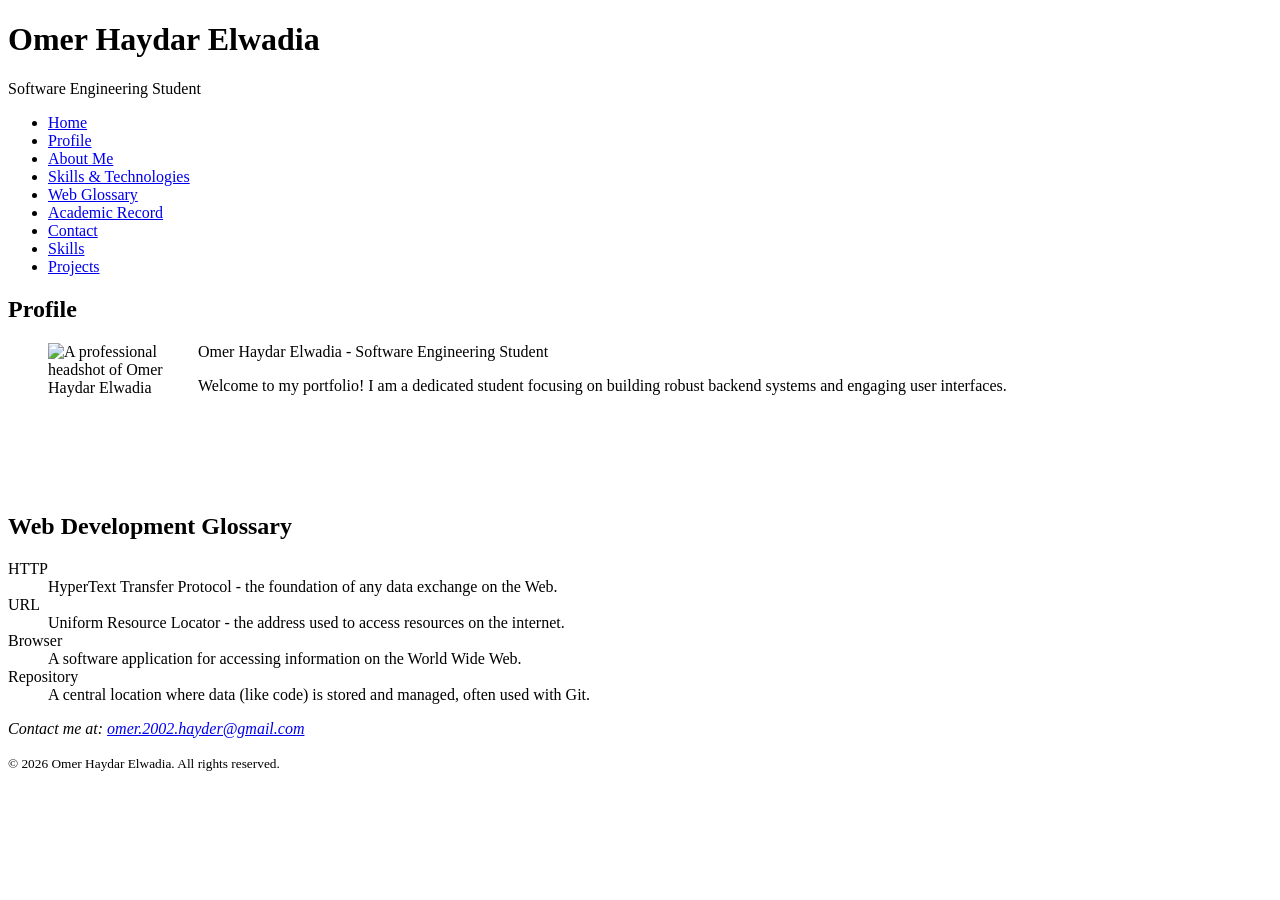
==== Lab Exercise 1 - HTML/index.html @ 0cfec113 "task 6 and final edits" ====
<!DOCTYPE html>
<html lang="en">
    <head>
        <meta charset="UTF-8"> 
        <meta name="description" content="this is Omer's Portfolio">
        <title> Omer's Portfolio </title>
    </head>

    <body>
        <header>
            <h1>Omer Haydar Elwadia</h1>
            <p>Software Engineering Student</p>
        </header>

        <nav>
            <ul>
                <li><a href="index.html">Home</a></li>
                <li><a href="#profile">Profile</a></li>
                <li><a href="about.html">About Me</a></li>
                <li><a href="skills.html">Skills & Technologies</a></li>
                <li><a href="#glossary">Web Glossary</a></li>
                <li><a href="academic.html">Academic Record</a></li>
                <li><a href="contact.html">Contact</a></li>
                <li><a href="skills.html">Skills</a></li>
                <li><a href="projects.html">Projects</a></li>
            </ul>
        </nav>

        <main>

            <section id="profile">
                <h2>Profile</h2>
                <figure>
                    <img src="https://placehold.co/150x150" 
                        alt="A professional headshot of Omer Haydar Elwadia" 
                        width="150" 
                        height="150" 
                        align="left" 
                        title="Omer's Profile Picture">
                    <figcaption>Omer Haydar Elwadia - Software Engineering Student</figcaption>
                </figure>
                
                <p>
                    Welcome to my portfolio! I am a dedicated student focusing on building 
                    robust backend systems and engaging user interfaces.
                </p>
                <br clear="all"> 
            </section>

            <section id="glossary">
                <h2>Web Development Glossary</h2>
                <dl>
                    <dt>HTTP</dt>
                    <dd>HyperText Transfer Protocol - the foundation of any data exchange on the Web.</dd>
                    
                    <dt>URL</dt>
                    <dd>Uniform Resource Locator - the address used to access resources on the internet.</dd>
                    
                    <dt>Browser</dt>
                    <dd>A software application for accessing information on the World Wide Web.</dd>
                    
                    <dt>Repository</dt>
                    <dd>A central location where data (like code) is stored and managed, often used with Git.</dd>
                </dl>
            </section>

        </main>

        <footer>
            <address>
                Contact me at: <a href="mailto:omer.2002.hayder@gmail.com">omer.2002.hayder@gmail.com</a>
            </address>
            <p><small>&copy; 2026 Omer Haydar Elwadia. All rights reserved.</small></p>
        </footer>
    </body>
    
</html>
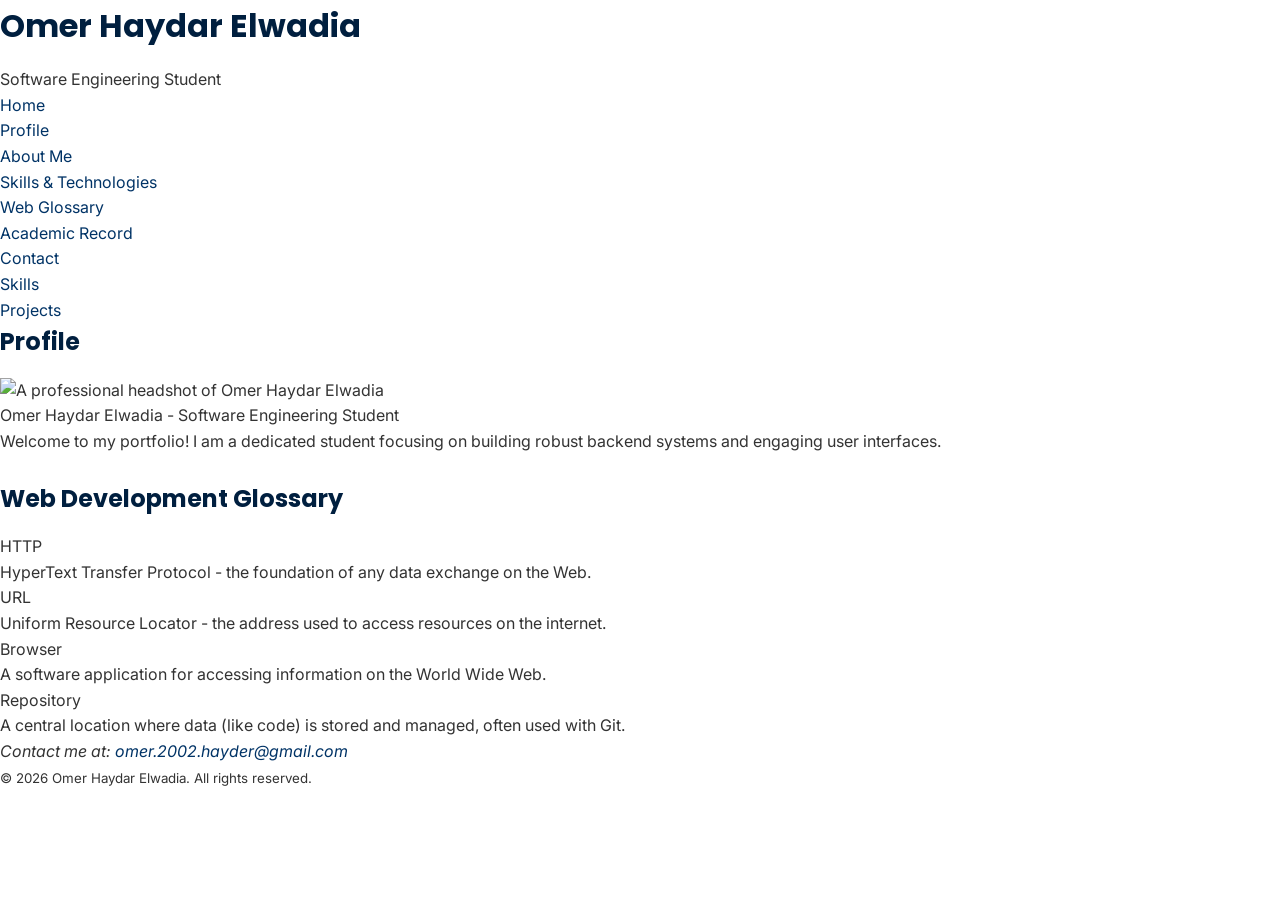
==== commit c645ecb5: "lab2 task1: external css file" ====
--- a/Lab Exercise 1 - HTML/index.html
+++ b/Lab Exercise 1 - HTML/index.html
@@ -4,6 +4,7 @@
         <meta charset="UTF-8"> 
         <meta name="description" content="this is Omer's Portfolio">
         <title> Omer's Portfolio </title>
+        <link rel="stylesheet" href="style.css">
     </head>
 
     <body>
@@ -35,7 +36,6 @@
                         alt="A professional headshot of Omer Haydar Elwadia" 
                         width="150" 
                         height="150" 
-                        align="left" 
                         title="Omer's Profile Picture">
                     <figcaption>Omer Haydar Elwadia - Software Engineering Student</figcaption>
                 </figure>
--- a/Lab Exercise 1 - HTML/style.css
+++ b/Lab Exercise 1 - HTML/style.css
@@ -0,0 +1,57 @@
+/* 1. Import Google Font */
+@import url('https://fonts.googleapis.com/css2?family=Inter:wght@400;600&family=Poppins:wght@700&display=swap');
+
+/* 2. Design Token System (The Single Source of Truth) */
+:root {
+    /* Primary & Accent Colors */
+    --color-primary: #001f3f;    /* Navy */
+    --color-secondary: #003366;  /* Lighter Navy */
+    --color-accent-1: #ffcc00;   /* Gold */
+    --color-accent-2: #ff4136;   /* Soft Red */
+
+    /* Neutral Greys */
+    --color-grey-light: #f4f4f4;
+    --color-grey-med: #888888;
+    --color-grey-dark: #333333;
+
+    /* Font Families */
+    --font-heading: 'Poppins', sans-serif;
+    --font-body: 'Inter', sans-serif;
+
+    /* Spacing Values (Using rem for accessibility) */
+    --space-sm: 0.8rem;  /* 8px */
+    --space-md: 1.6rem;  /* 16px */
+    --space-lg: 3.2rem;  /* 32px */
+}
+
+/* 3. CSS Reset Block */
+* {
+    box-sizing: border-box; /* Includes padding/border in element's total width/height */
+    margin: 0;
+    padding: 0;
+}
+
+html {
+    /* Set base font-size to 62.5% so 1rem = 10px exactly */
+    font-size: 62.5%; 
+}
+
+body {
+    font-family: var(--font-body);
+    font-size: 1.6rem; /* Becomes 16px */
+    line-height: 1.6;
+    color: var(--color-grey-dark);
+    background-color: white;
+}
+
+/* 4. Initial Application of Variables */
+h1, h2, h3 {
+    font-family: var(--font-heading);
+    color: var(--color-primary);
+    margin-bottom: var(--space-md);
+}
+
+a {
+    color: var(--color-secondary);
+    text-decoration: none;
+}
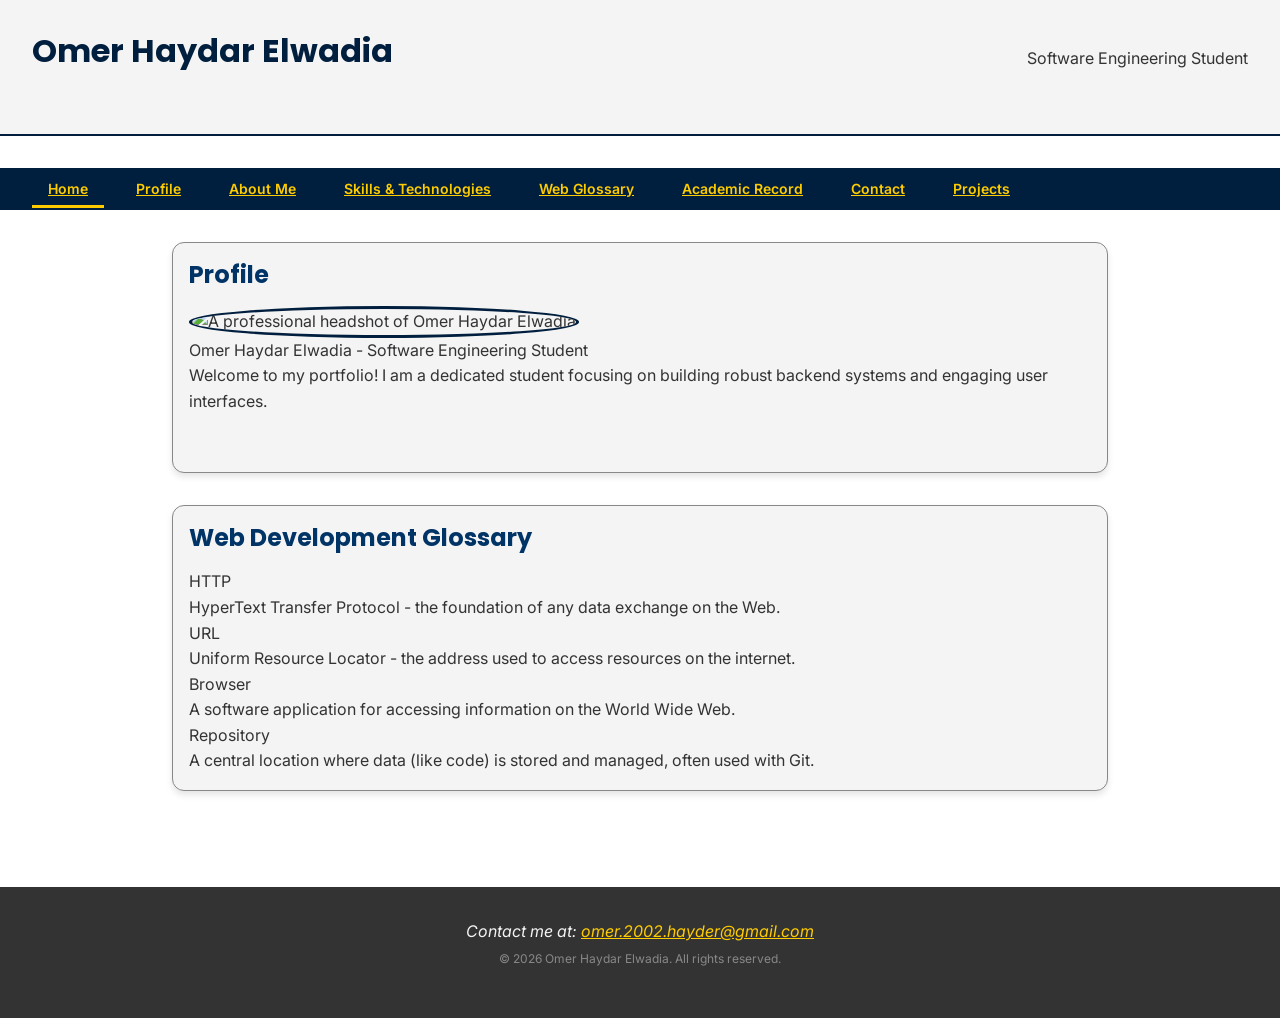
==== commit 6f672f09: "task3 and correct some errors" ====
--- a/Lab Exercise 1 - HTML/index.html
+++ b/Lab Exercise 1 - HTML/index.html
@@ -15,14 +15,13 @@
 
         <nav>
             <ul>
-                <li><a href="index.html">Home</a></li>
+                <li><a href="index.html" class="active">Home</a></li>
                 <li><a href="#profile">Profile</a></li>
-                <li><a href="about.html">About Me</a></li>
+                <li><a href="about.html" >About Me</a></li>
                 <li><a href="skills.html">Skills & Technologies</a></li>
                 <li><a href="#glossary">Web Glossary</a></li>
                 <li><a href="academic.html">Academic Record</a></li>
                 <li><a href="contact.html">Contact</a></li>
-                <li><a href="skills.html">Skills</a></li>
                 <li><a href="projects.html">Projects</a></li>
             </ul>
         </nav>
--- a/Lab Exercise 1 - HTML/style.css
+++ b/Lab Exercise 1 - HTML/style.css
@@ -1,50 +1,41 @@
-/* 1. Import Google Font */
 @import url('https://fonts.googleapis.com/css2?family=Inter:wght@400;600&family=Poppins:wght@700&display=swap');
 
-/* 2. Design Token System (The Single Source of Truth) */
 :root {
-    /* Primary & Accent Colors */
     --color-primary: #001f3f;    /* Navy */
     --color-secondary: #003366;  /* Lighter Navy */
     --color-accent-1: #ffcc00;   /* Gold */
     --color-accent-2: #ff4136;   /* Soft Red */
 
-    /* Neutral Greys */
     --color-grey-light: #f4f4f4;
     --color-grey-med: #888888;
     --color-grey-dark: #333333;
 
-    /* Font Families */
     --font-heading: 'Poppins', sans-serif;
     --font-body: 'Inter', sans-serif;
 
-    /* Spacing Values (Using rem for accessibility) */
     --space-sm: 0.8rem;  /* 8px */
     --space-md: 1.6rem;  /* 16px */
     --space-lg: 3.2rem;  /* 32px */
 }
 
-/* 3. CSS Reset Block */
 * {
-    box-sizing: border-box; /* Includes padding/border in element's total width/height */
+    box-sizing: border-box; 
     margin: 0;
     padding: 0;
 }
 
 html {
-    /* Set base font-size to 62.5% so 1rem = 10px exactly */
     font-size: 62.5%; 
 }
 
 body {
     font-family: var(--font-body);
-    font-size: 1.6rem; /* Becomes 16px */
+    font-size: 1.6rem; 
     line-height: 1.6;
     color: var(--color-grey-dark);
     background-color: white;
 }
 
-/* 4. Initial Application of Variables */
 h1, h2, h3 {
     font-family: var(--font-heading);
     color: var(--color-primary);
@@ -54,4 +45,155 @@
 a {
     color: var(--color-secondary);
     text-decoration: none;
+}
+
+h1 { font-size: 3.2rem; line-height: 1.2; color: var(--color-primary); margin-bottom: var(--space-lg); }
+h2 { font-size: 2.4rem; line-height: 1.3; color: var(--color-secondary); margin-bottom: var(--space-md); }
+h3 { font-size: 2.0rem; line-height: 1.4; color: var(--color-grey-dark); margin-bottom: var(--space-sm); }
+h4 { font-size: 1.8rem; line-height: 1.4; color: var(--color-grey-med); }
+p { font-size: 1.6rem; line-height: 1.6; color: var(--color-grey-dark); margin-bottom: var(--space-md); }
+small { font-size: 1.2rem; color: var(--color-grey-med); }
+blockquote { font-size: 1.8rem; border-left: 5px solid var(--color-accent-1); padding: var(--space-md); font-style: italic; background-color: var(--color-grey-light); }
+code { font-family: monospace; background-color: var(--color-grey-light); padding: 0.2rem 0.5rem; border-radius: 4px; }
+caption { font-size: 1.4rem; font-weight: bold; margin-bottom: var(--space-sm); color: var(--color-primary); }
+
+header {
+    background-color: var(--color-primary);
+    color: white;
+    padding: var(--space-lg);
+    text-align: center;
+    border-bottom: 4px solid var(--color-accent-1);
+    margin-bottom: var(--space-lg);
+}
+
+nav {
+    background-color: var(--color-secondary);
+    padding: var(--space-md);
+    border-radius: 8px;
+    margin: var(--space-md);
+}
+
+main {
+    background-color: white;
+    padding: var(--space-lg);
+    margin: 0 auto;
+    max-width: 1000px;
+}
+
+section {
+    background-color: var(--color-grey-light);
+    border: 1px solid var(--color-grey-med);
+    padding: var(--space-md);
+    margin-bottom: var(--space-lg);
+    border-radius: 12px;
+    box-shadow: 0 4px 6px rgba(0,0,0,0.1);
+}
+
+footer {
+    background-color: var(--color-grey-dark);
+    color: var(--color-grey-light);
+    padding: var(--space-lg);
+    margin-top: var(--space-lg);
+    text-align: center;
+}
+
+a:link { color: var(--color-accent-1); text-decoration: underline; }
+a:visited { color: var(--color-grey-med); }
+a:hover { color: white; background-color: var(--color-accent-2); border-radius: 4px; padding: 2px 5px; }
+a:active { color: var(--color-accent-2); background-color: transparent; }
+a:focus { outline: none; box-shadow: 0 0 0 3px var(--color-accent-1); border-radius: 4px; }
+
+button, .nav-link {
+    border-radius: 20px;
+    padding: var(--space-sm) var(--space-md);
+}
+
+table {
+    width: 100%;
+    border-collapse: collapse; 
+    margin: var(--space-lg) 0;
+}
+
+th, td {
+    border: 1px solid var(--color-grey-med);
+    padding: var(--space-md);
+    text-align: left;
+}
+
+th {
+    background-color: var(--color-grey-light);
+    color: var(--color-primary);
+}
+
+header {
+    display: flex;
+    flex-direction: row;
+    justify-content: space-between;
+    align-items: center;
+    gap: var(--space-lg);
+    padding: var(--space-lg);
+    background-color: var(--color-grey-light);
+    border-bottom: 2px solid var(--color-primary);
+}
+
+header section {
+    flex: 1;
+    background: none;
+    border: none;
+    box-shadow: none;
+    padding: 0;
+    margin: 0;
+}
+
+header figure {
+    flex: 0 0 150px;
+}
+
+nav {
+    display: flex;
+    justify-content: space-between;
+    align-items: center;
+    position: sticky;
+    top: 0;
+    z-index: 1000;
+    background-color: var(--color-primary);
+    padding: var(--space-sm) var(--space-lg);
+    margin: 0;
+    border-radius: 0;
+}
+
+nav ul {
+    list-style: none;
+    display: flex;
+    flex-wrap: wrap;
+    gap: var(--space-md);
+}
+
+nav a {
+    color: white;
+    font-size: 1.4rem;
+    font-weight: 600;
+    padding: var(--space-sm) var(--space-md);
+    border-bottom: 3px solid transparent;
+    transition: color 0.2s, background-color 0.2s, boarder-color 02.s;
+    white-space: nowrap;
+}
+
+nav a:hover {
+    background-color: var(--color-secondary);
+    color: var(--color-accent-1);
+    border-bottom-color: var(--color-accent-1); 
+    border-radius: 4px 4px 0 0;
+}
+
+nav a.active {
+    border-bottom-color: var(--color-accent-1);
+    color: var(--color-accent-1);
+}
+
+img {
+    max-width: 100%;
+    height: auto;
+    border-radius: 50%;
+    border: 3px solid var(--color-primary);
 }
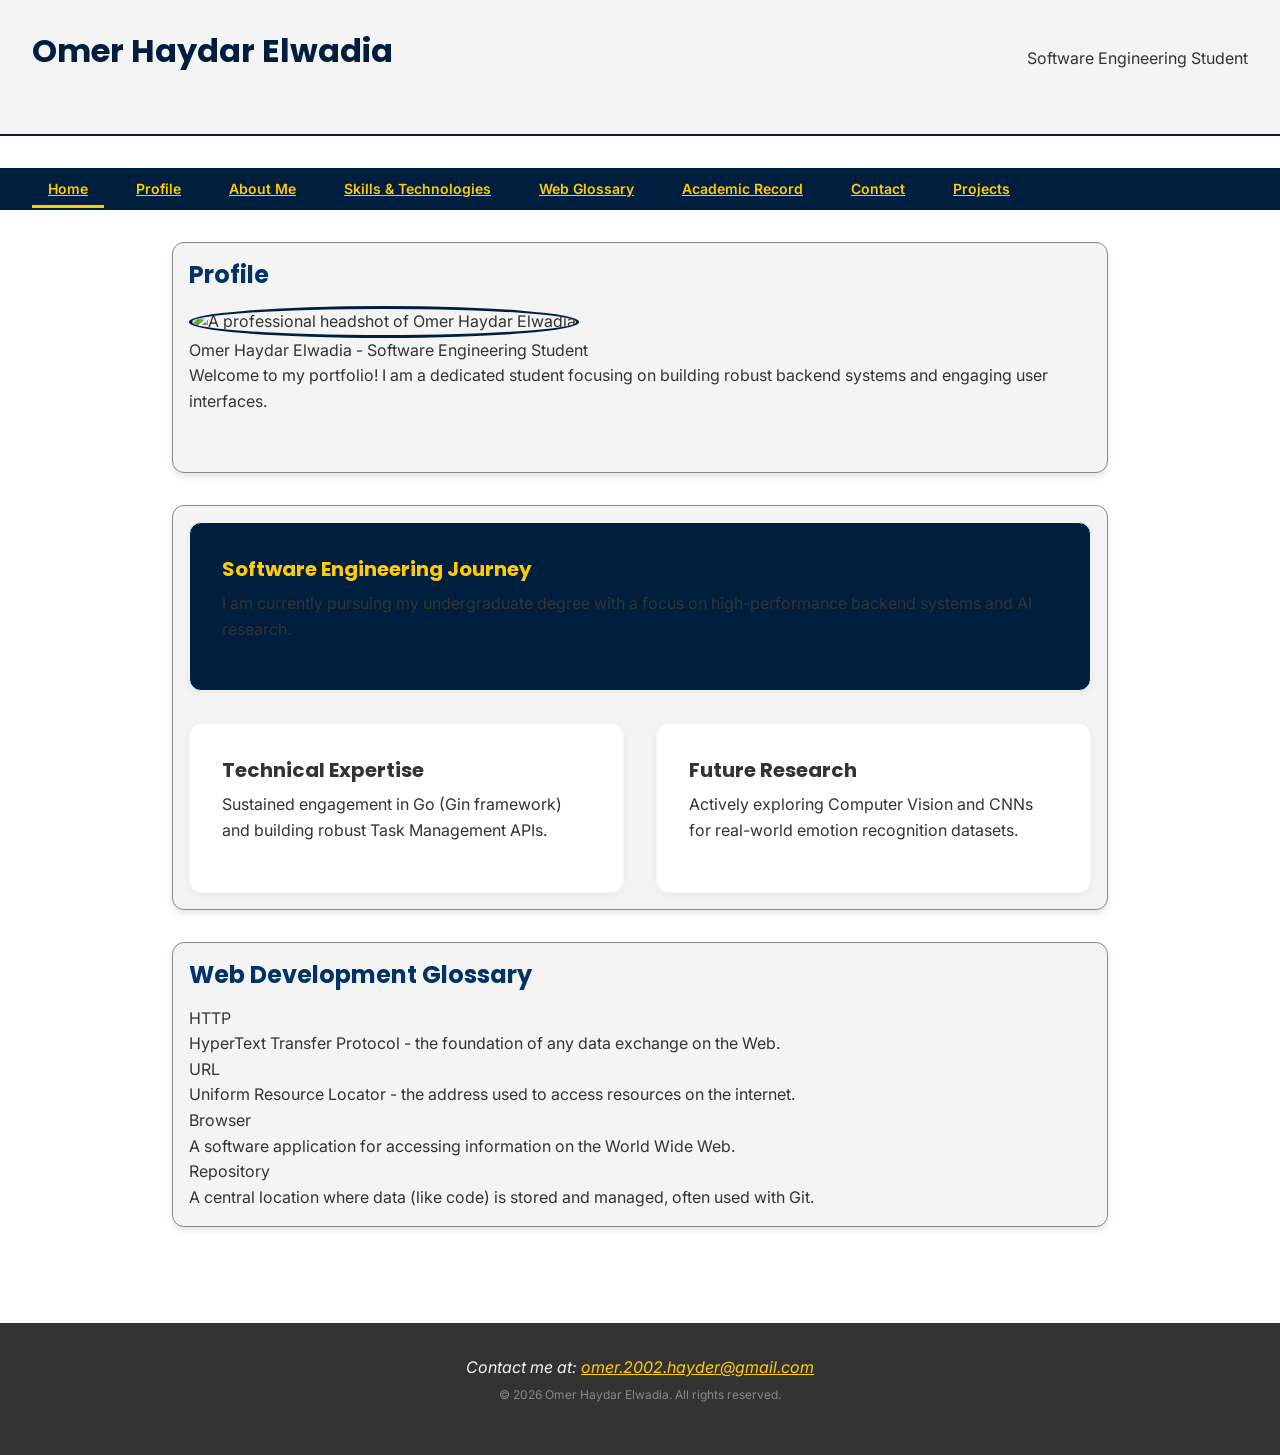
==== commit db70c895: "task 4" ====
--- a/Lab Exercise 1 - HTML/index.html
+++ b/Lab Exercise 1 - HTML/index.html
@@ -46,6 +46,21 @@
                 <br clear="all"> 
             </section>
 
+            <section class="page-cards">
+                <div class="card featured">
+                    <h3>Software Engineering Journey</h3>
+                    <p>I am currently pursuing my undergraduate degree with a focus on high-performance backend systems and AI research.</p>
+                </div>
+                <div class="card">
+                    <h3>Technical Expertise</h3>
+                    <p>Sustained engagement in Go (Gin framework) and building robust Task Management APIs.</p>
+                </div>
+                <div class="card">
+                    <h3>Future Research</h3>
+                    <p>Actively exploring Computer Vision and CNNs for real-world emotion recognition datasets.</p>
+                </div>
+            </section>
+
             <section id="glossary">
                 <h2>Web Development Glossary</h2>
                 <dl>
@@ -73,4 +88,4 @@
         </footer>
     </body>
     
-</html>+</html>
--- a/Lab Exercise 1 - HTML/style.css
+++ b/Lab Exercise 1 - HTML/style.css
@@ -196,4 +196,57 @@
     height: auto;
     border-radius: 50%;
     border: 3px solid var(--color-primary);
+}
+
+.page-cards {
+    display: grid;
+    grid-template-columns: repeat(auto-fit, minmax(300px, 1fr));
+    gap: var(--space-lg);
+    width: 100%; /
+    margin: var(--space-lg) 0;
+}
+
+.card {
+    background-color: white;
+    padding: var(--space-lg);
+    border: 1px solid var(--color-grey-light);
+    border-radius: 12px;
+    box-shadow: 0 2px 8px rgba(0,0,0,0.05);
+    transition: transform 0.2s ease, box-shadow 0.2s ease;
+    display: flex;
+    flex-direction: column;
+}
+
+.card:hover {
+    transform: translateY(-4px);
+    box-shadow: 0 8px 16px rgba(0,0,0,0.1);
+    border-color: var(--color-accent-1);
+}
+
+.card.featured {
+    grid-column: 1 / -1;
+    background-color: var(--color-primary);
+    color: white;
+}
+
+.card.featured h3 {
+    color: var(--color-accent-1);
+}
+
+.grid-sidebar-layout {
+    display: grid;
+    grid-template-columns: 1fr 280px;
+    gap: var(--space-lg);
+    align-items: start;
+}
+
+.sidebar {
+    background-color: var(--color-grey-light);
+    padding: var(--space-md);
+    border-radius: 8px;
+    border: 1px solid var(--color-grey-med);
+}
+
+.main-content {
+    background-color: white;
 }
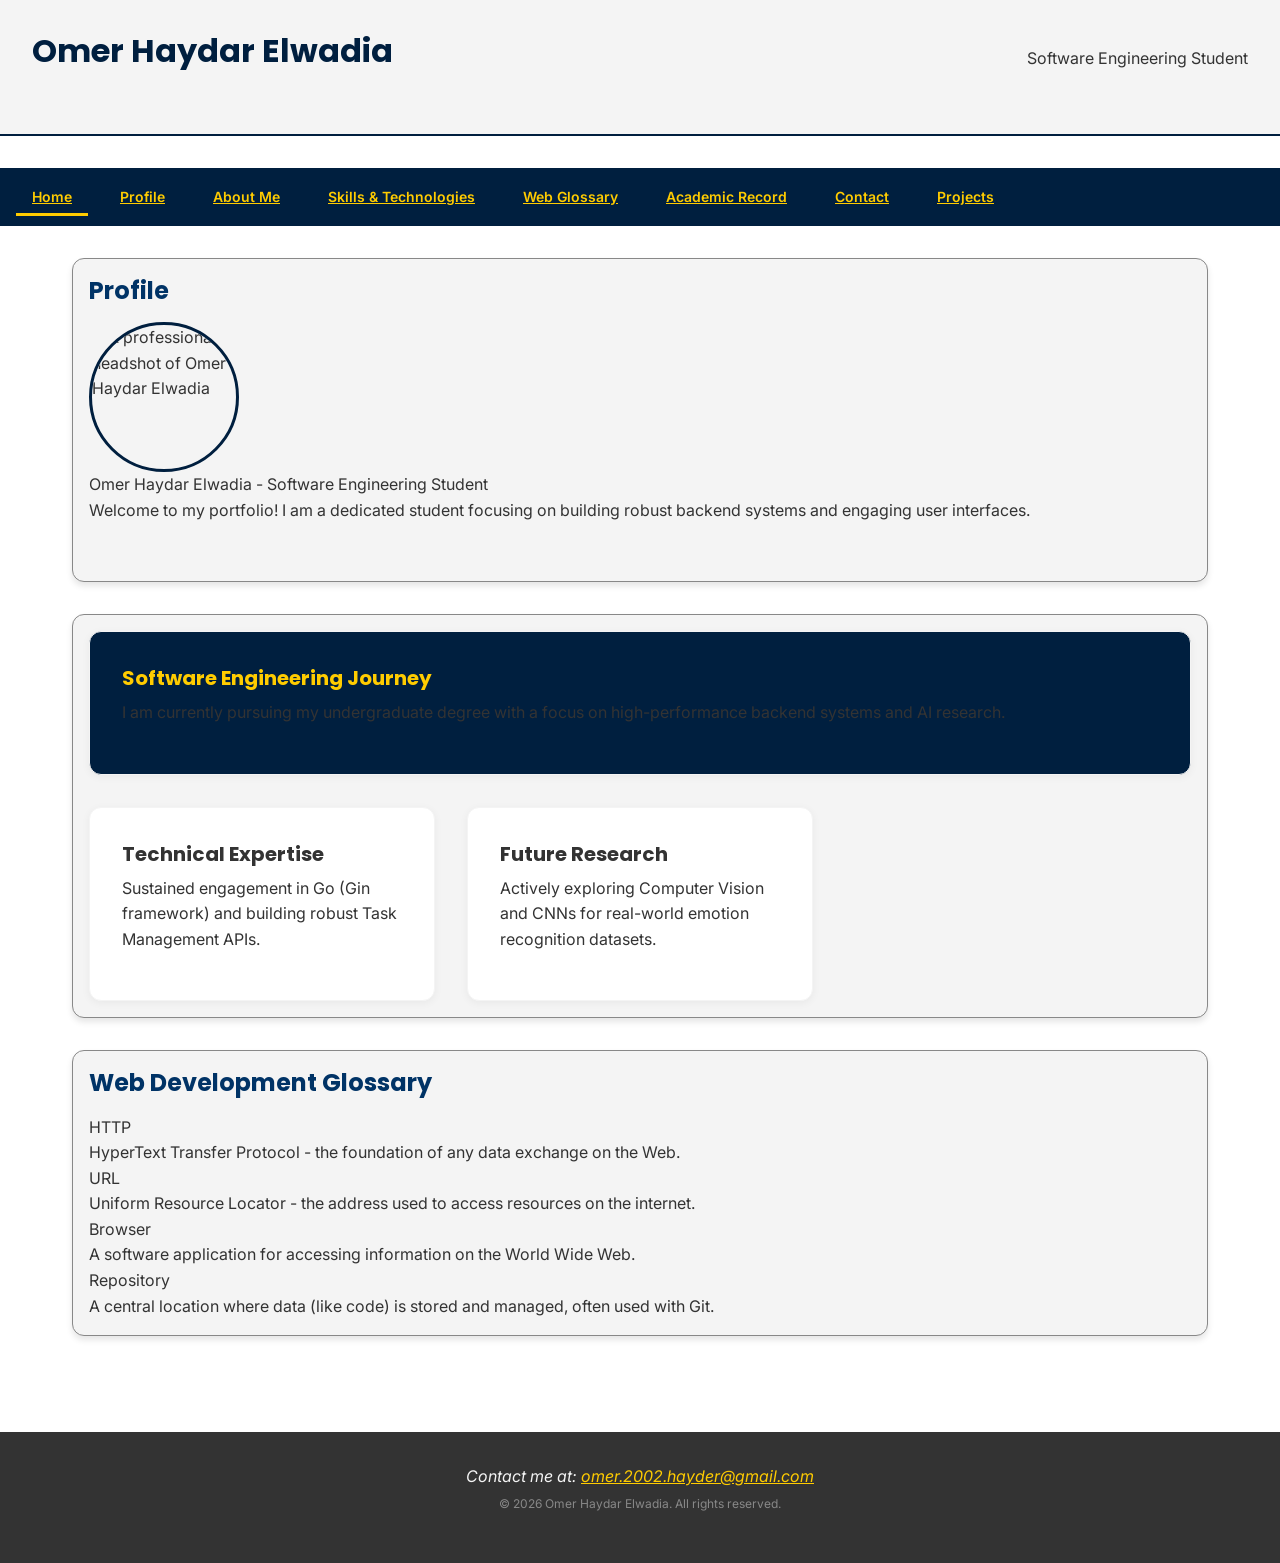
==== commit 144e1aea: "task5" ====
--- a/Lab Exercise 1 - HTML/index.html
+++ b/Lab Exercise 1 - HTML/index.html
@@ -2,6 +2,7 @@
 <html lang="en">
     <head>
         <meta charset="UTF-8"> 
+        <meta name="viewport" content="width=device-width, initial-scale=1.0">
         <meta name="description" content="this is Omer's Portfolio">
         <title> Omer's Portfolio </title>
         <link rel="stylesheet" href="style.css">
--- a/Lab Exercise 1 - HTML/style.css
+++ b/Lab Exercise 1 - HTML/style.css
@@ -249,4 +249,95 @@
 
 .main-content {
     background-color: white;
+}
+
+/* ============================================
+   BREAKPOINTS
+   mobile-first base: 320px and up (default)
+   tablet: @media (min-width: 600px)
+   desktop: @media (min-width: 1024px)
+   ============================================ */
+
+/* --- 1. Base Styles (Mobile < 600px) --- */
+
+/* Responsive Images */
+img {
+    max-width: 100%;
+    height: auto;
+    display: block;
+}
+
+/* Mobile Header: Single Column */
+header {
+    flex-direction: column;
+    text-align: center;
+    gap: var(--space-md);
+}
+
+/* Mobile Navigation: Vertical Stack */
+nav {
+    flex-direction: column;
+    padding: var(--space-md);
+}
+
+nav ul {
+    flex-direction: column;
+    width: 100%;
+    text-align: center;
+}
+
+/* Mobile Grid: Single Column */
+.page-cards, .grid-container, .grid-sidebar-layout {
+    grid-template-columns: 1fr;
+}
+
+/* Mobile: Disable the 'span' so featured cards don't break small screens */
+.card.featured {
+    grid-column: 1;
+}
+
+/* --- 2. Tablet Breakpoint (600px and up) --- */
+@media (min-width: 600px) {
+    header {
+        flex-direction: row;
+        text-align: left;
+    }
+
+    nav {
+        flex-direction: row;
+    }
+
+    nav ul {
+        flex-direction: row;
+        width: auto;
+    }
+
+    .page-cards, .grid-container {
+        grid-template-columns: repeat(2, 1fr);
+    }
+
+    .card.featured {
+        grid-column: span 2;
+    }
+}
+
+/* --- 3. Desktop Breakpoint (1024px and up) --- */
+@media (min-width: 1024px) {
+    .page-cards, .grid-container {
+        grid-template-columns: repeat(3, 1fr);
+    }
+
+    /* Activate the Sidebar layout only on Desktop */
+    .grid-sidebar-layout {
+        grid-template-columns: 1fr 280px;
+    }
+
+    .card.featured {
+        grid-column: 1 / -1;
+    }
+
+    main {
+        max-width: 1200px;
+        margin: 0 auto;
+    }
 }
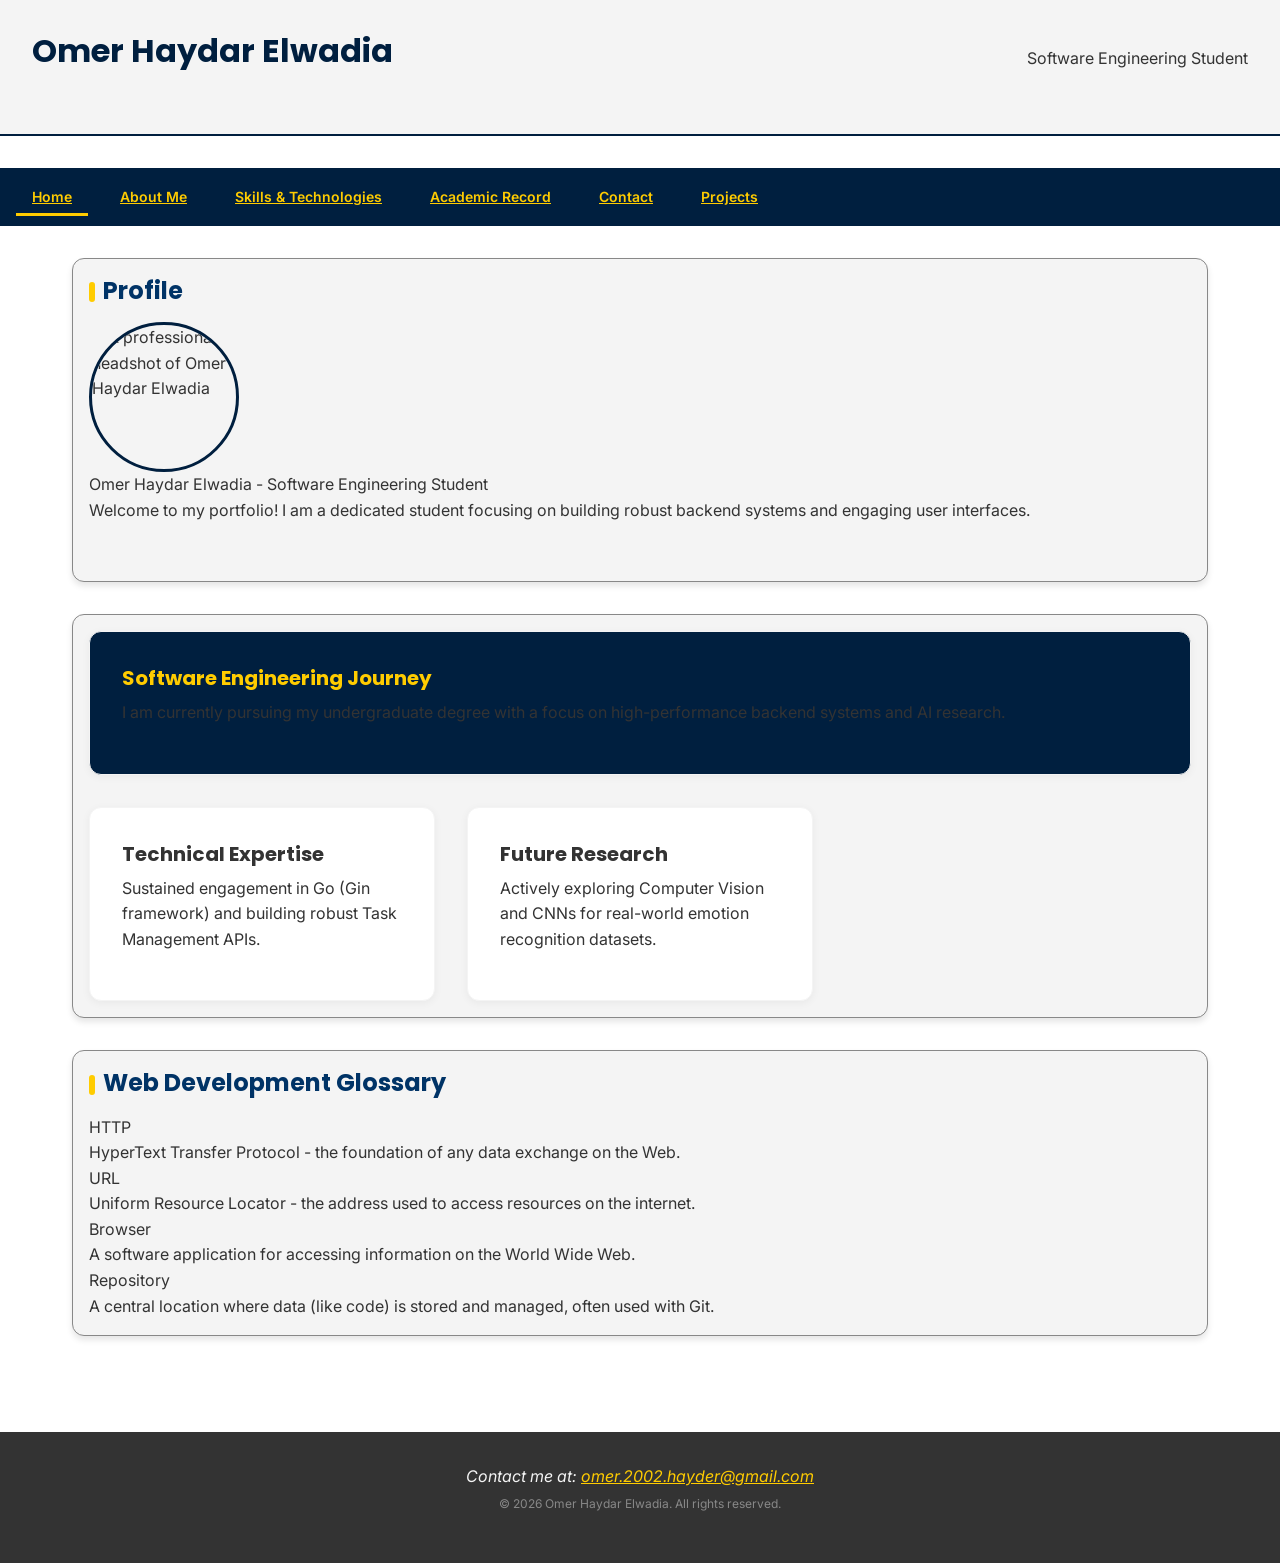
==== commit b9f2879b: "task 6" ====
--- a/Lab Exercise 1 - HTML/index.html
+++ b/Lab Exercise 1 - HTML/index.html
@@ -17,10 +17,8 @@
         <nav>
             <ul>
                 <li><a href="index.html" class="active">Home</a></li>
-                <li><a href="#profile">Profile</a></li>
                 <li><a href="about.html" >About Me</a></li>
                 <li><a href="skills.html">Skills & Technologies</a></li>
-                <li><a href="#glossary">Web Glossary</a></li>
                 <li><a href="academic.html">Academic Record</a></li>
                 <li><a href="contact.html">Contact</a></li>
                 <li><a href="projects.html">Projects</a></li>
--- a/Lab Exercise 1 - HTML/style.css
+++ b/Lab Exercise 1 - HTML/style.css
@@ -340,4 +340,98 @@
         max-width: 1200px;
         margin: 0 auto;
     }
+}
+
+
+/* Form Elements Consistency */
+input[type="text"],
+input[type="email"],
+input[type="tel"],
+select,
+textarea {
+    width: 100%;
+    padding: var(--space-md);
+    margin-bottom: var(--space-md);
+    border: 2px solid var(--color-grey-light);
+    border-radius: 8px;
+    font-family: var(--font-body);
+    font-size: 1.6rem;
+    transition: border-color 0.3s, box-shadow 0.3s;
+    background-color: white;
+}
+
+/* Accessible Focus States */
+input:focus,
+select:focus,
+textarea:focus {
+    outline: none;
+    border-color: var(--color-accent-1);
+    box-shadow: 0 0 0 4px rgba(255, 204, 0, 0.2);
+}
+
+/* Submit Button Interaction */
+button[type="submit"],
+.btn-primary {
+    background-color: var(--color-primary);
+    color: white;
+    padding: var(--space-md) var(--space-lg);
+    border: none;
+    border-radius: 50px;
+    font-weight: 700;
+    cursor: pointer;
+    transition: background-color 0.3s, transform 0.1s;
+}
+
+button[type="submit"]:hover {
+    background-color: var(--color-secondary);
+}
+
+button[type="submit"]:active {
+    transform: scale(0.97);
+}
+
+/* Pseudo-elements (::before / ::after) */
+blockquote::before {
+    content: '"';
+    font-family: serif;
+    font-size: 4rem;
+    color: var(--color-accent-1);
+    line-height: 0;
+    margin-right: 1rem;
+    vertical-align: -1.5rem;
+}
+
+h2::before {
+    content: "";
+    display: inline-block;
+    width: 6px;
+    height: 2rem;
+    background-color: var(--color-accent-1);
+    margin-right: var(--space-sm);
+    border-radius: 3px;
+    vertical-align: middle;
+}
+
+/* Table Polish: Zebra Striping */
+tbody tr:nth-child(even) {
+    background-color: var(--color-grey-light);
+}
+
+tbody tr:hover {
+    background-color: rgba(255, 204, 0, 0.1);
+}
+
+/* List Polish: Border Cleanup */
+/* Assuming you have a list in your sidebar or main content */
+.sidebar ul li {
+    padding: var(--space-sm) 0;
+    border-top: 1px solid var(--color-grey-light);
+}
+
+.sidebar ul li:first-child {
+    border-top: none;
+}
+
+.sidebar ul li:last-child {
+    padding-bottom: 0;
 }
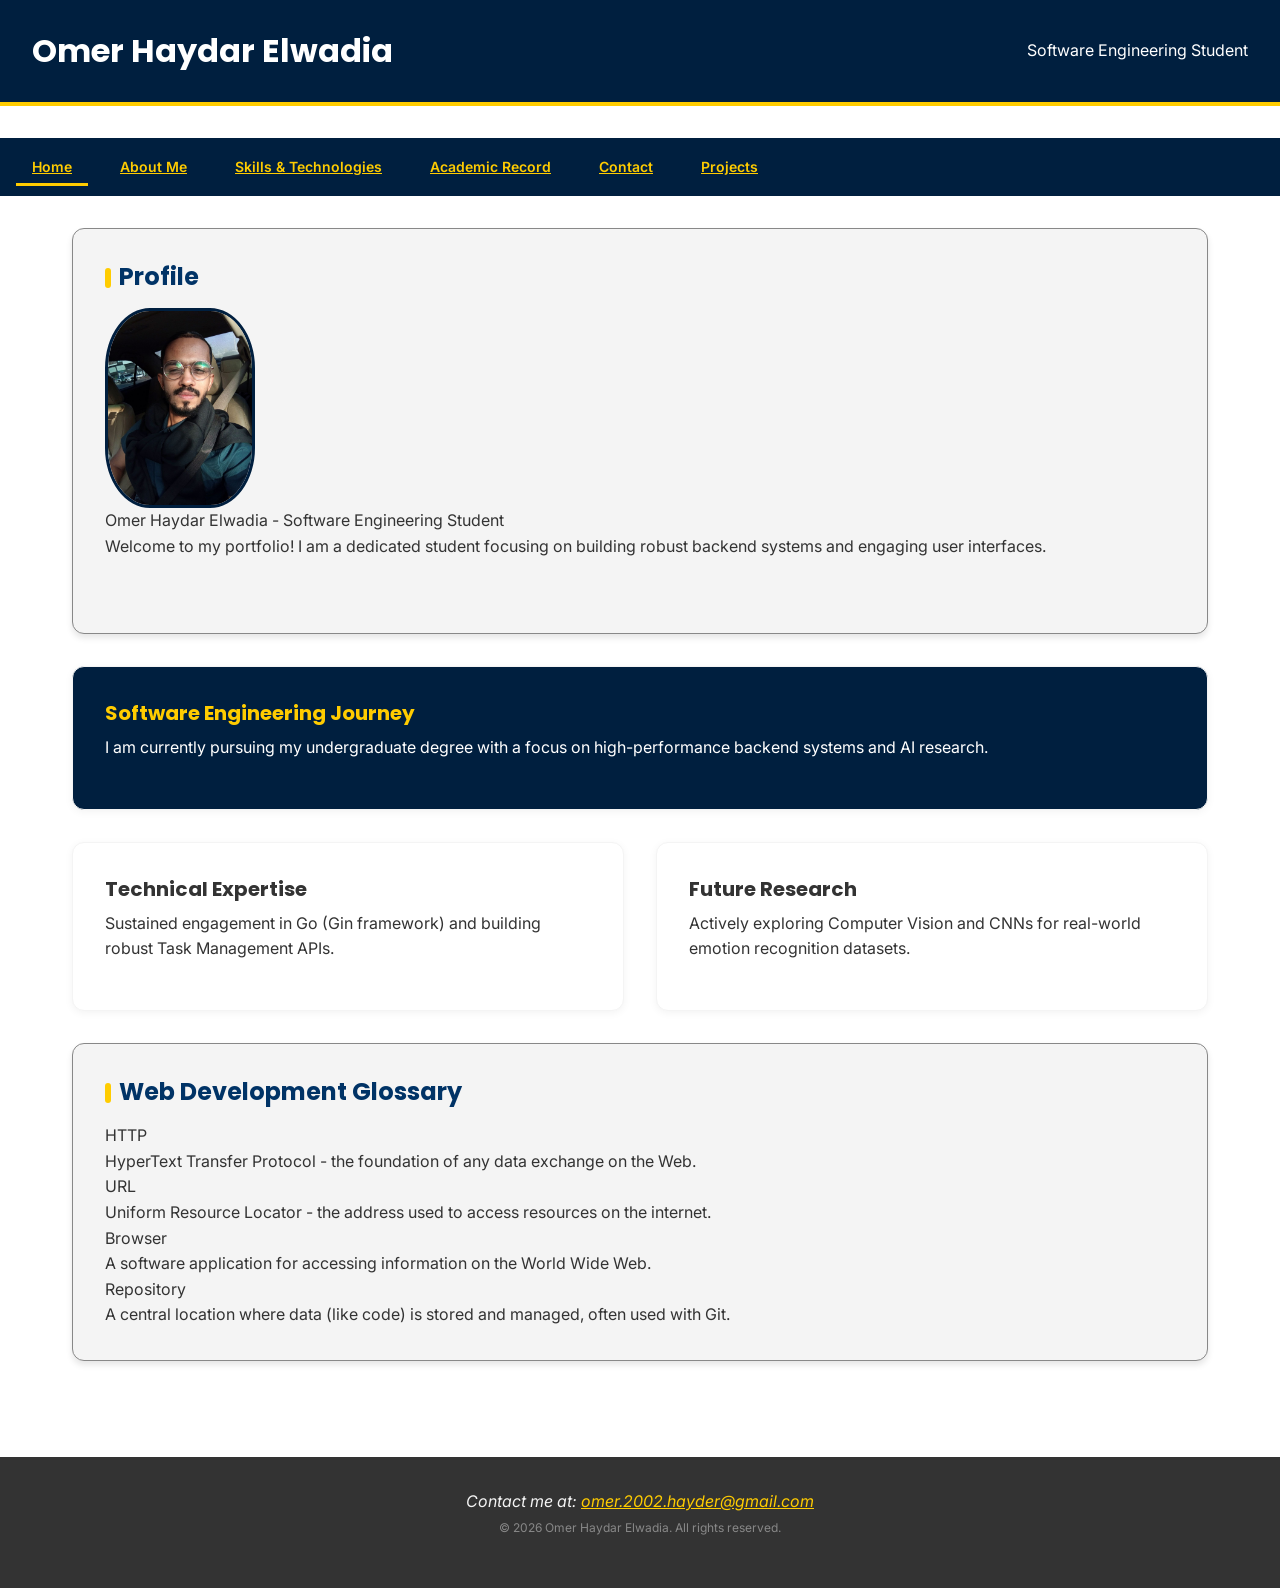
==== commit 2ddc724e: "last corrections" ====
--- a/Lab Exercise 1 - HTML/index.html
+++ b/Lab Exercise 1 - HTML/index.html
@@ -30,7 +30,7 @@
             <section id="profile">
                 <h2>Profile</h2>
                 <figure>
-                    <img src="https://placehold.co/150x150" 
+                    <img src="pfp.jpg"  
                         alt="A professional headshot of Omer Haydar Elwadia" 
                         width="150" 
                         height="150" 
--- a/Lab Exercise 1 - HTML/style.css
+++ b/Lab Exercise 1 - HTML/style.css
@@ -13,9 +13,9 @@
     --font-heading: 'Poppins', sans-serif;
     --font-body: 'Inter', sans-serif;
 
-    --space-sm: 0.8rem;  /* 8px */
-    --space-md: 1.6rem;  /* 16px */
-    --space-lg: 3.2rem;  /* 32px */
+    --space-sm: 0.8rem;
+    --space-md: 1.6rem;
+    --space-lg: 3.2rem;
 }
 
 * {
@@ -66,6 +66,14 @@
     margin-bottom: var(--space-lg);
 }
 
+/* Override h1/h2/h3 colors inside header to white */
+header h1,
+header h2,
+header p {
+    color: white;
+    margin-bottom: 0;
+}
+
 nav {
     background-color: var(--color-secondary);
     padding: var(--space-md);
@@ -132,8 +140,8 @@
     align-items: center;
     gap: var(--space-lg);
     padding: var(--space-lg);
-    background-color: var(--color-grey-light);
-    border-bottom: 2px solid var(--color-primary);
+    background-color: var(--color-primary);
+    border-bottom: 4px solid var(--color-accent-1);
 }
 
 header section {
@@ -175,7 +183,7 @@
     font-weight: 600;
     padding: var(--space-sm) var(--space-md);
     border-bottom: 3px solid transparent;
-    transition: color 0.2s, background-color 0.2s, boarder-color 02.s;
+    transition: color 0.2s, background-color 0.2s, border-color 0.2s;
     white-space: nowrap;
 }
 
@@ -192,18 +200,28 @@
 }
 
 img {
-    max-width: 100%;
-    height: auto;
-    border-radius: 50%;
+    border-radius: 30%;
     border: 3px solid var(--color-primary);
 }
 
+/* =============================================
+   HOME PAGE CARDS
+   Featured card is full-width on its own row.
+   The two other cards sit side-by-side below it.
+   We use a fixed 2-column grid so there's never
+   an orphaned empty third column.
+   ============================================= */
 .page-cards {
     display: grid;
-    grid-template-columns: repeat(auto-fit, minmax(300px, 1fr));
+    grid-template-columns: repeat(2, 1fr); /* 2 cols for the non-featured cards */
     gap: var(--space-lg);
-    width: 100%; /
+    width: 100%;
     margin: var(--space-lg) 0;
+    /* Remove the section background that wraps cards */
+    background: none;
+    border: none;
+    box-shadow: none;
+    padding: 0;
 }
 
 .card {
@@ -223,6 +241,7 @@
     border-color: var(--color-accent-1);
 }
 
+/* Featured card spans both columns, always on its own row */
 .card.featured {
     grid-column: 1 / -1;
     background-color: var(--color-primary);
@@ -233,6 +252,14 @@
     color: var(--color-accent-1);
 }
 
+.card.featured p,
+.card.featured .featured-text {
+    color: white; 
+}
+
+/* =============================================
+   ABOUT PAGE — SIDEBAR
+   ============================================= */
 .grid-sidebar-layout {
     display: grid;
     grid-template-columns: 1fr 280px;
@@ -242,39 +269,87 @@
 
 .sidebar {
     background-color: var(--color-grey-light);
-    padding: var(--space-md);
+    padding: var(--space-lg);          /* was --space-md, increased for breathing room */
     border-radius: 8px;
     border: 1px solid var(--color-grey-med);
+    margin-top: var(--space-lg);       /* push it away from the top / "Tech Stack" label */
+}
+
+.sidebar h3 {
+    margin-top: var(--space-md);       /* space above "Tech Stack" heading */
+}
+
+.sidebar h3:first-child {
+    margin-top: 0;                     /* but not the very first one */
+}
+
+.sidebar ul {
+    list-style: none;
+    padding-left: var(--space-md);     /* indent list away from left border */
+}
+
+.sidebar p {
+    padding-left: var(--space-md);     /* same for the tech-stack paragraph */
+}
+
+.sidebar hr {
+    margin: var(--space-md) 0;
+    border: none;
+    border-top: 1px solid var(--color-grey-med);
 }
 
 .main-content {
     background-color: white;
 }
 
+/* =============================================
+   SKILLS & CONTACT — LEFT BORDER FIX
+   All content sections get enough left padding
+   so text never starts at or before the border.
+   ============================================= */
+main > section,
+main section {
+    padding: var(--space-lg);          /* was --space-md; bumped up uniformly */
+}
+
+/* Skills page: skill lists, labels, bars — all need left breathing room */
+.skills-section,
+.skills-list,
+.skill-item,
+.skill-label {
+    padding-left: var(--space-md);
+}
+
+/* Contact page: form fields and labels */
+form {
+    padding: 0 var(--space-md);
+}
+
+label {
+    display: block;
+    margin-bottom: 0.4rem;
+    font-weight: 600;
+    color: var(--color-grey-dark);
+    padding-left: 0.2rem;
+}
+
 /* ============================================
    BREAKPOINTS
-   mobile-first base: 320px and up (default)
-   tablet: @media (min-width: 600px)
-   desktop: @media (min-width: 1024px)
    ============================================ */
 
 /* --- 1. Base Styles (Mobile < 600px) --- */
-
-/* Responsive Images */
 img {
     max-width: 100%;
     height: auto;
     display: block;
 }
 
-/* Mobile Header: Single Column */
 header {
     flex-direction: column;
     text-align: center;
     gap: var(--space-md);
 }
 
-/* Mobile Navigation: Vertical Stack */
 nav {
     flex-direction: column;
     padding: var(--space-md);
@@ -286,17 +361,18 @@
     text-align: center;
 }
 
-/* Mobile Grid: Single Column */
-.page-cards, .grid-container, .grid-sidebar-layout {
+/* Mobile: single column for all grids */
+.page-cards,
+.grid-container,
+.grid-sidebar-layout {
     grid-template-columns: 1fr;
 }
 
-/* Mobile: Disable the 'span' so featured cards don't break small screens */
 .card.featured {
     grid-column: 1;
 }
 
-/* --- 2. Tablet Breakpoint (600px and up) --- */
+/* --- 2. Tablet (600px and up) --- */
 @media (min-width: 600px) {
     header {
         flex-direction: row;
@@ -312,28 +388,37 @@
         width: auto;
     }
 
-    .page-cards, .grid-container {
+    /* At tablet: featured full-width, two cards side by side */
+    .page-cards {
         grid-template-columns: repeat(2, 1fr);
     }
 
     .card.featured {
-        grid-column: span 2;
-    }
-}
-
-/* --- 3. Desktop Breakpoint (1024px and up) --- */
+        grid-column: 1 / -1;
+    }
+
+    .grid-container {
+        grid-template-columns: repeat(2, 1fr);
+    }
+}
+
+/* --- 3. Desktop (1024px and up) --- */
 @media (min-width: 1024px) {
-    .page-cards, .grid-container {
+    /* Keep page-cards at 2 columns so there's no empty third slot */
+    .page-cards {
+        grid-template-columns: repeat(2, 1fr);
+    }
+
+    .card.featured {
+        grid-column: 1 / -1;
+    }
+
+    .grid-container {
         grid-template-columns: repeat(3, 1fr);
     }
 
-    /* Activate the Sidebar layout only on Desktop */
     .grid-sidebar-layout {
         grid-template-columns: 1fr 280px;
-    }
-
-    .card.featured {
-        grid-column: 1 / -1;
     }
 
     main {
@@ -342,8 +427,9 @@
     }
 }
 
-
-/* Form Elements Consistency */
+/* =============================================
+   FORM ELEMENTS
+   ============================================= */
 input[type="text"],
 input[type="email"],
 input[type="tel"],
@@ -360,7 +446,6 @@
     background-color: white;
 }
 
-/* Accessible Focus States */
 input:focus,
 select:focus,
 textarea:focus {
@@ -369,7 +454,6 @@
     box-shadow: 0 0 0 4px rgba(255, 204, 0, 0.2);
 }
 
-/* Submit Button Interaction */
 button[type="submit"],
 .btn-primary {
     background-color: var(--color-primary);
@@ -390,7 +474,9 @@
     transform: scale(0.97);
 }
 
-/* Pseudo-elements (::before / ::after) */
+/* =============================================
+   PSEUDO-ELEMENTS
+   ============================================= */
 blockquote::before {
     content: '"';
     font-family: serif;
@@ -412,7 +498,9 @@
     vertical-align: middle;
 }
 
-/* Table Polish: Zebra Striping */
+/* =============================================
+   TABLE
+   ============================================= */
 tbody tr:nth-child(even) {
     background-color: var(--color-grey-light);
 }
@@ -421,8 +509,9 @@
     background-color: rgba(255, 204, 0, 0.1);
 }
 
-/* List Polish: Border Cleanup */
-/* Assuming you have a list in your sidebar or main content */
+/* =============================================
+   SIDEBAR LIST ITEMS
+   ============================================= */
 .sidebar ul li {
     padding: var(--space-sm) 0;
     border-top: 1px solid var(--color-grey-light);
